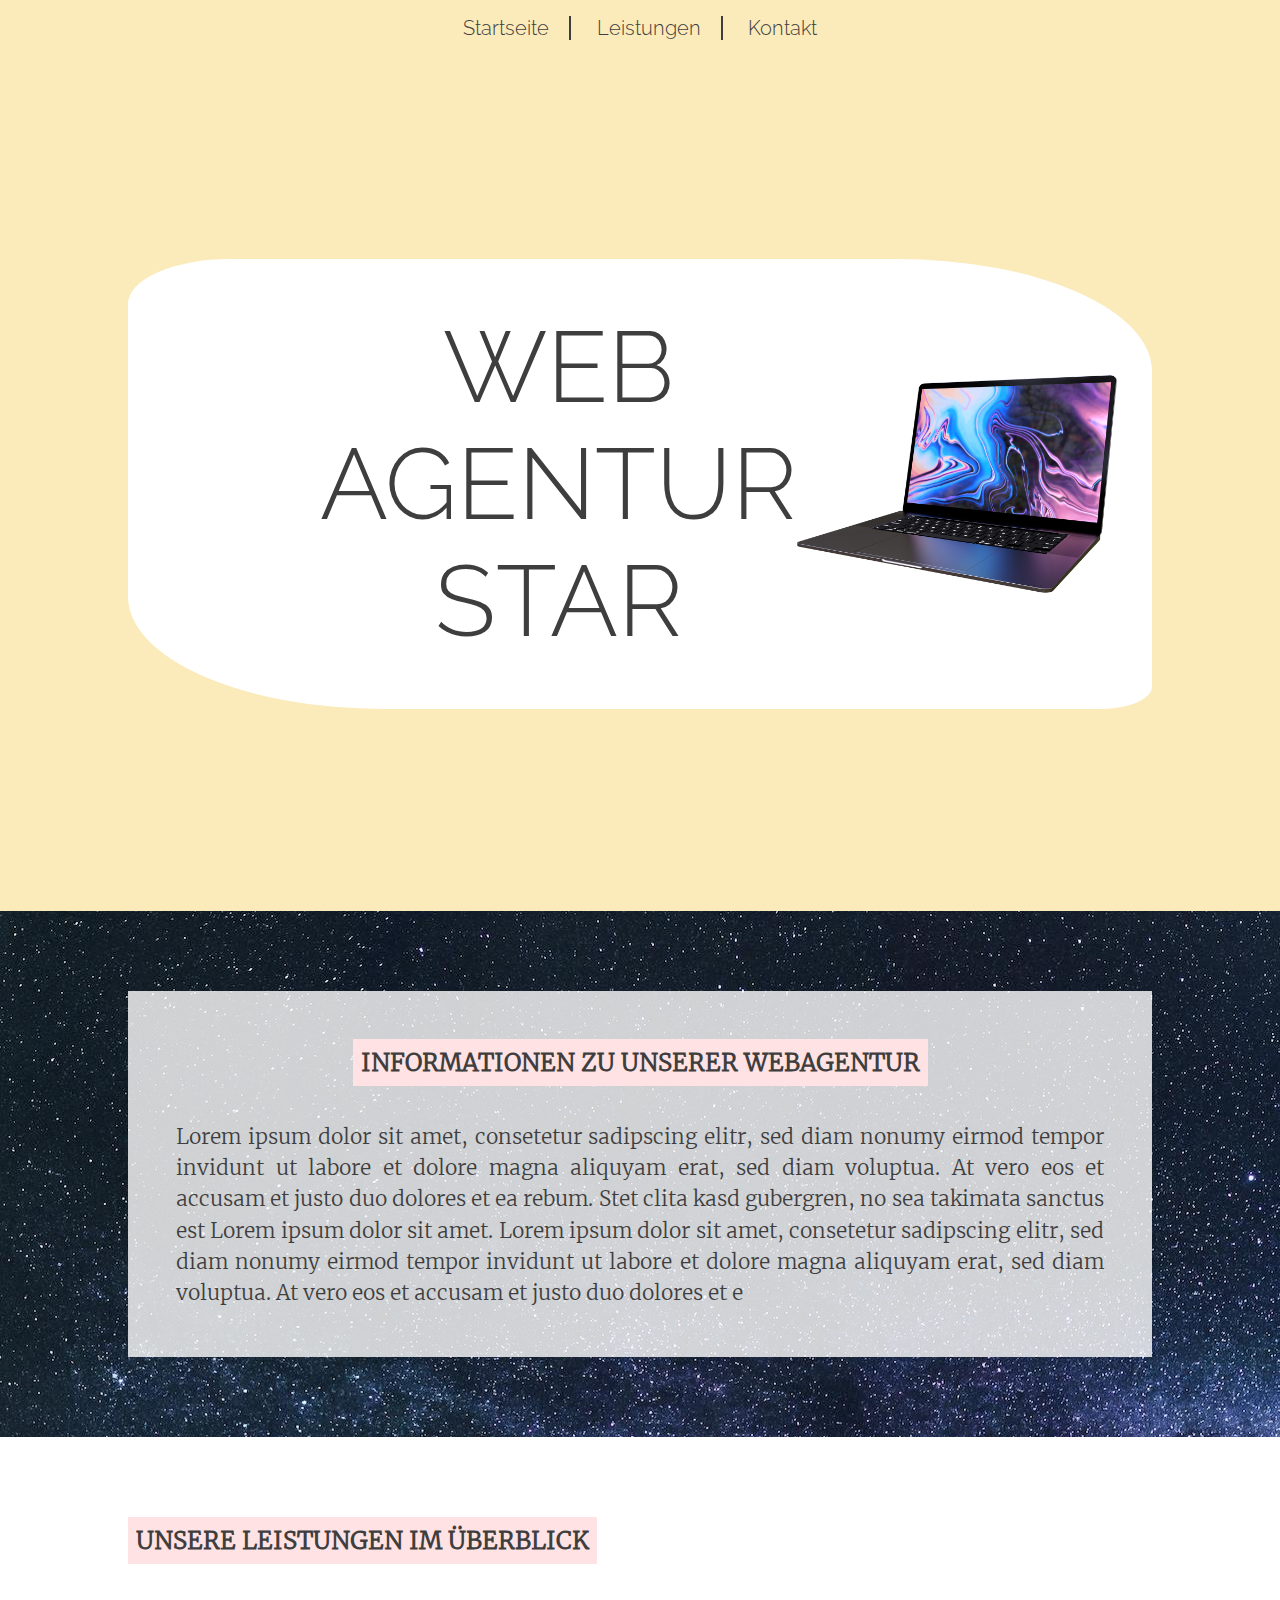
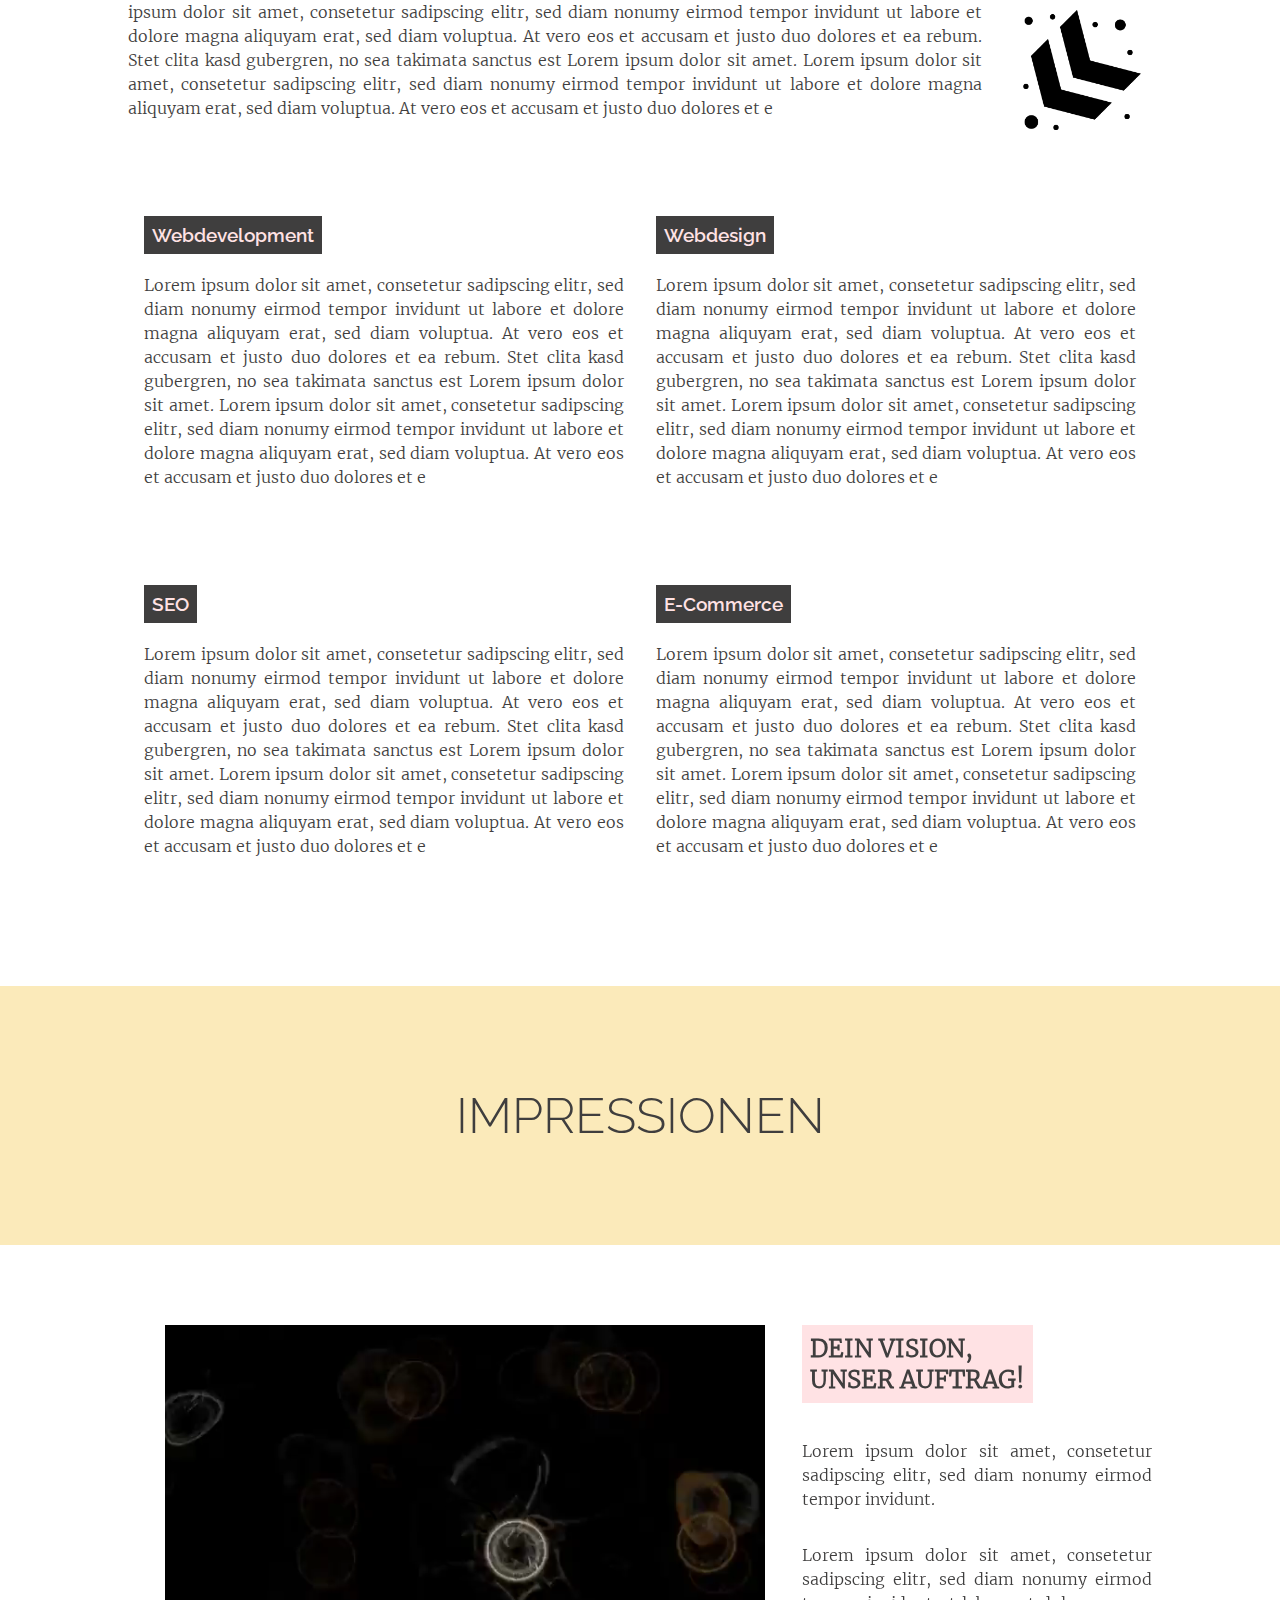
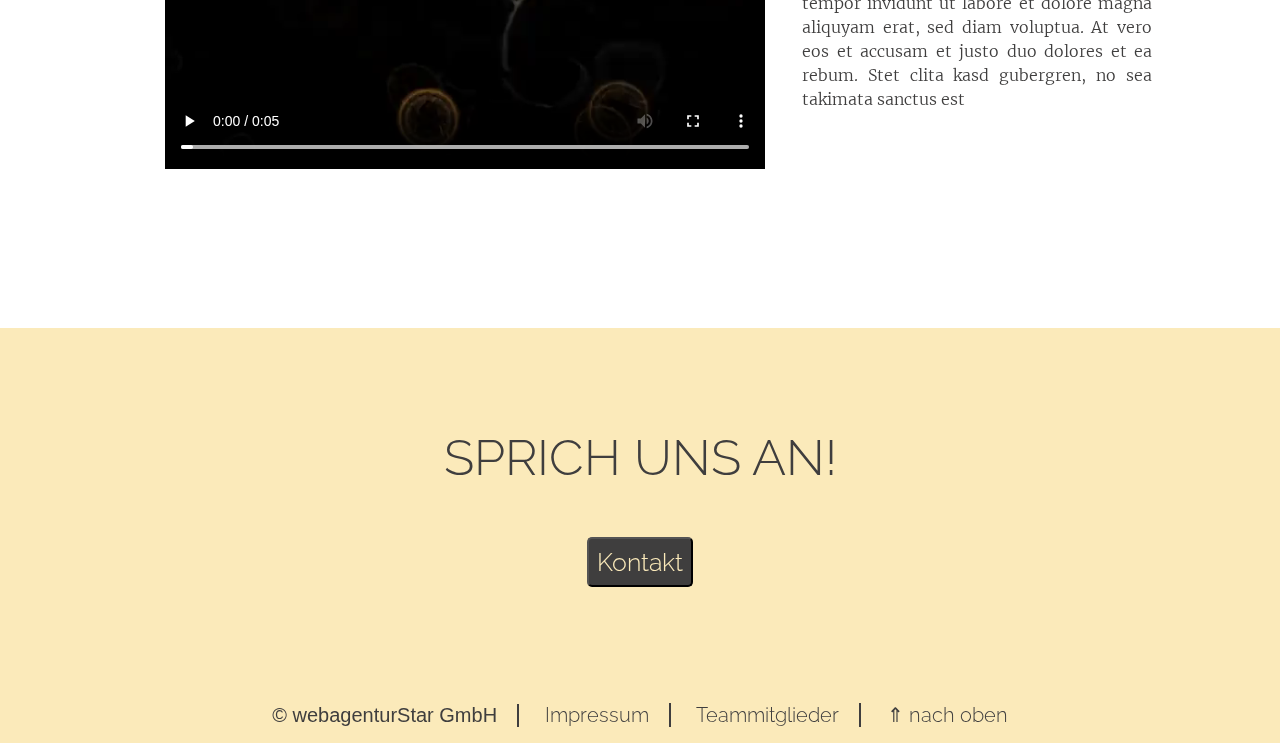
==== index.html @ 20ef8249 "Full Project" ====
<!DOCTYPE html>
<html lang="de" id="top">
<head>
    <meta charset="UTF-8">
    <meta name="viewport" content="width=device-width, initial-scale=1.0">
    <title>Webagentur Star</title>
    <link rel="stylesheet" href="main.css">
</head>

<body>

    

        <nav class="site-nav">
            <ul>
                <li><a href="index.html">Startseite</a></li>
                <li><a href="leistungen/leistungen.html">Leistungen</a></li>
                <li style="border: 0;"><a href="info/kontakt.html">Kontakt</a></li>
            </ul>
        </nav>
        

    

    <main class="startseite">

        <div class="start-section">
            <div class="start-container">
                <h1>Web <br>Agentur<br>Star</h1>
                <img src="bildergalerie/—Pngtree—3d laptop original design_9065802.png" alt="">
            </div>
        </div>
       
            

        <section class="section1 section">
            <div class="wide">
                <h2>Informationen zu unserer Webagentur</h2>

                <p>Lorem ipsum dolor sit amet, consetetur sadipscing elitr, sed diam nonumy 
                    eirmod tempor invidunt ut labore et dolore magna aliquyam erat, sed diam
                    voluptua. At vero eos et accusam et justo duo dolores et ea rebum. Stet
                    clita kasd gubergren, no sea takimata sanctus est Lorem ipsum dolor sit 
                    amet. Lorem ipsum dolor sit amet, consetetur sadipscing elitr, sed diam 
                    nonumy eirmod tempor invidunt ut labore et dolore magna aliquyam erat, 
                    sed diam voluptua. At vero eos et accusam et justo duo dolores et e</p>
            </div>    
            </section>

        <section class="section2">

            <div class="wide">
                <div class="div1">
                    <h2>Unsere Leistungen im Überblick</h2>
    
                    <p> <img src="bildergalerie/pfeil-nach-links-unten.png" alt="Pfeil nach links unten"> ipsum dolor sit amet, consetetur sadipscing elitr, sed diam nonumy 
                    eirmod tempor invidunt ut labore et dolore magna aliquyam erat, sed diam
                    voluptua. At vero eos et accusam et justo duo dolores et ea rebum. Stet
                    clita kasd gubergren, no sea takimata sanctus est Lorem ipsum dolor sit 
                    amet. Lorem ipsum dolor sit amet, consetetur sadipscing elitr, sed diam 
                    nonumy eirmod tempor invidunt ut labore et dolore magna aliquyam erat, 
                    sed diam voluptua. At vero eos et accusam et justo duo dolores et e</p>
                </div>
    
                <div class="flex-container">
    
                    <article>
                        <h3>Webdevelopment</h3>
                        <p>Lorem ipsum dolor sit amet, consetetur sadipscing elitr, sed diam nonumy 
                        eirmod tempor invidunt ut labore et dolore magna aliquyam erat, sed diam
                        voluptua. At vero eos et accusam et justo duo dolores et ea rebum. Stet
                        clita kasd gubergren, no sea takimata sanctus est Lorem ipsum dolor sit 
                        amet. Lorem ipsum dolor sit amet, consetetur sadipscing elitr, sed diam 
                        nonumy eirmod tempor invidunt ut labore et dolore magna aliquyam erat, 
                        sed diam voluptua. At vero eos et accusam et justo duo dolores et e</p>
                    </article>
    
                    <article>
                        <h3>Webdesign</h3>
                        <p>Lorem ipsum dolor sit amet, consetetur sadipscing elitr, sed diam nonumy 
                        eirmod tempor invidunt ut labore et dolore magna aliquyam erat, sed diam
                        voluptua. At vero eos et accusam et justo duo dolores et ea rebum. Stet
                        clita kasd gubergren, no sea takimata sanctus est Lorem ipsum dolor sit 
                        amet. Lorem ipsum dolor sit amet, consetetur sadipscing elitr, sed diam 
                        nonumy eirmod tempor invidunt ut labore et dolore magna aliquyam erat, 
                        sed diam voluptua. At vero eos et accusam et justo duo dolores et e</p>
                    </article>
    
                    <article>
                        <h3>SEO</h3>
                        <p>Lorem ipsum dolor sit amet, consetetur sadipscing elitr, sed diam nonumy 
                        eirmod tempor invidunt ut labore et dolore magna aliquyam erat, sed diam
                        voluptua. At vero eos et accusam et justo duo dolores et ea rebum. Stet
                        clita kasd gubergren, no sea takimata sanctus est Lorem ipsum dolor sit 
                        amet. Lorem ipsum dolor sit amet, consetetur sadipscing elitr, sed diam 
                        nonumy eirmod tempor invidunt ut labore et dolore magna aliquyam erat, 
                        sed diam voluptua. At vero eos et accusam et justo duo dolores et e</p>
                    </article>
    
                    <article>
                        <h3>E-Commerce</h3>
                        <p>Lorem ipsum dolor sit amet, consetetur sadipscing elitr, sed diam nonumy 
                        eirmod tempor invidunt ut labore et dolore magna aliquyam erat, sed diam
                        voluptua. At vero eos et accusam et justo duo dolores et ea rebum. Stet
                        clita kasd gubergren, no sea takimata sanctus est Lorem ipsum dolor sit 
                        amet. Lorem ipsum dolor sit amet, consetetur sadipscing elitr, sed diam 
                        nonumy eirmod tempor invidunt ut labore et dolore magna aliquyam erat, 
                        sed diam voluptua. At vero eos et accusam et justo duo dolores et e</p>
                    </article>
                
                </div>
            </div>

            
        </section>

        <h1>Impressionen</h1>

        <section>

            <div class="video-content">
                <video src="bildergalerie/werbevideo.mp4" autoplay loop controls></video>
            
             <div>
                <h2>Dein Vision,<br> unser Auftrag!</h2>
            <p>Lorem ipsum dolor sit amet, consetetur sadipscing elitr, sed diam nonumy 
                eirmod tempor invidunt.</p>
                <p>Lorem ipsum dolor sit amet, consetetur sadipscing elitr, sed diam nonumy 
                    eirmod tempor invidunt ut labore et dolore magna aliquyam erat, sed diam
                    voluptua. At vero eos et accusam et justo duo dolores et ea rebum. Stet
                    clita kasd gubergren, no sea takimata sanctus est</p>
            </div>
             </div>   
        
        </section>

        <h1>Sprich uns an! <br>
            <button class="kontakt-btn">Kontakt</button>
        </h1>
    </main>

    <footer>
        <nav class="footer-nav">
        <ul>
            <li>&copy; webagenturStar GmbH</li>
            <li><a href="info/impressum.html">Impressum</a></li>
            <li><a href="teammitglieder/teammitglieder.html">Teammitglieder</a></li>
            <li style="border: 0px;"><a href="#top">&uArr; nach oben </a></li>
         </ul>
        </nav>
    </footer>


    
</body>
</html>
---- main.css ----
/* Allgemeine Styleregeln */

/* raleway-300 - latin */
@font-face {
    font-display: swap; /* Check https://developer.mozilla.org/en-US/docs/Web/CSS/@font-face/font-display for other options. */
    font-family: 'Raleway';
    font-style: normal;
    font-weight: 300;
    src: url('fonts/raleway-v34-latin-300.woff2') format('woff2'); /* Chrome 36+, Opera 23+, Firefox 39+, Safari 12+, iOS 10+ */
  }

/* raleway-600 - latin */
@font-face {
    font-display: swap; /* Check https://developer.mozilla.org/en-US/docs/Web/CSS/@font-face/font-display for other options. */
    font-family: 'Raleway';
    font-style: normal;
    font-weight: 600;
    src: url('fonts/raleway-v34-latin-600.woff2') format('woff2'); /* Chrome 36+, Opera 23+, Firefox 39+, Safari 12+, iOS 10+ */
  }

/* merriweather-300 - latin */
@font-face {
    font-display: swap; /* Check https://developer.mozilla.org/en-US/docs/Web/CSS/@font-face/font-display for other options. */
    font-family: 'Merriweather';
    font-style: normal;
    font-weight: 300;
    src: url('fonts/merriweather-v30-latin-300.woff2') format('woff2'); /* Chrome 36+, Opera 23+, Firefox 39+, Safari 12+, iOS 10+ */
  }

html {
    scroll-behavior: smooth;
    background-color: rgb(65, 65, 65);
}

:root {
    --text-color: #3f3e3e;
    --sec-color: #FFE2E4;
    --main-color: #FBEABA;
    --bg-color: rgb(240, 240, 240);
}

[id] {
    scroll-margin-top: 5em;
  }

body {
    background-color: white;
    font-family: Geramond, serif;
    color: var(--text-color);
    margin: auto;
}



h1 {
    font-family:'Raleway', Arial, sans-serif;
    font-weight: 300;
    font-size: 50px;  
    color: var(--text-color); 
    background-color: var(--main-color); 
    padding: 2em 0.5rem;
    text-transform: uppercase;
    text-align: center; 
} 

h2, h3 { 
    display: inline-block; 
    padding: 0.5rem;   
}

h2  {
    color: var(--text-color);
    background-color: var(--sec-color); 
    margin-bottom: 1.5em;
    font-family: 'Merriweather', serif;
    text-transform: uppercase;}

h3  {
    color: var(--sec-color);
    background-color: var(--text-color);
    margin-bottom: 1em;
    font-family:'Raleway', Arial, sans-serif;
    font-weight: 600;
}

p {
    line-height: 1.5em;
    font-family: 'Merriweather', serif;
}

a, label {
    font-family:'Raleway', Arial, sans-serif;
    font-weight: 300;
}
label {
    padding-bottom: 0.3em;
}
 

*, *::before, *::after {
    box-sizing: border-box;
}

* {margin: 0}


section {
    padding: 5em 10%;
    display: flex;
    flex-direction: column;
    justify-content: center;
    align-items: center;
}

.wide {
    max-width: 1200px;
}


/* Styles für Haupt-Navigation und -Footer mit nav class="site-nav"*/

nav {
    font-family: 'Trebuchet MS', 'Lucida Sans Unicode', 'Lucida Grande', 'Lucida Sans', Arial, sans-serif;
}


.site-nav, .footer-nav {
    text-align: center;
    font-size: 20px;
    background-color: var(--main-color);
}

.site-nav {
    position: -webkit-sticky;
    position: sticky;
    top: 0;
    z-index: 10;
}

.site-nav li, .footer-nav li {
    display: inline-block;
    padding-right: 1em;
    padding-left: 1em;
    border-right: 2px solid var(--text-color);
}

.site-nav ul, .footer-nav ul {
    padding: 1rem;
}

.site-nav a, .footer-nav a {
    color: var(--text-color);
    text-decoration: none;   
}

.site-nav a:hover, .footer-nav a:hover {
    font-weight: 800;
}

/* Styles für die Startseite */

.start-section {
    display: flex;
    flex-direction: column;
    align-items: center;
    justify-content: center;
    background-color: var(--main-color);
    height: 95vh;
}

.start-container {
    width: 80%;
    height: 50vh;
    display: flex;
    justify-content: center;
    align-items: center;
    background-color: white;
    padding: 15%;
    border-radius: 10% 25% 5% 25%;
}

.start-container h1 {
    font-size: 60px;
    padding: 10%;
    background-color: transparent;
}

.start-container img {
   display: none;
}


.startseite p {
    text-align: justify;
}

.startseite .section1 {
    background-image: url(bildergalerie/pexels-felix-mittermeier-956999.jpg);
}

.startseite .section1 div {
    margin: auto;
    padding: 3em;
    text-align: center;
    background-color: rgba(260, 260, 260, 0.8);    
}

.startseite .section1 p {
    font-size: 1.3rem;
}

.startseite .section2 img {
    float: right;
    width: 140px;
    margin-left: 30px;
    margin-bottom: 20px;
}



.startseite .section2 .div1 {
    margin-bottom: 3em;
}

.startseite .flex-container {
    display: flex;
    flex-wrap: wrap;
    justify-content: space-between;
    width: 100%;
} 

.startseite .flex-container article {
    width: 45%;
    margin: 3em 1em;
    flex-grow: 1;
}

video {
    width: 100%;
    max-width: 600px;
    margin: auto;
    margin-bottom: 5rem;
}

.video-content {
    width: 100%;
    max-width: 1200px;
    display: flex;
    flex-wrap: wrap;
    justify-content: space-between;
}

.video-content p {
    width: 350px;
    margin-bottom: 2em;
}

.kontakt-btn {
    margin-top: 2em;
    font-size: 25px;
    font-family: 'Raleway';
}

@media screen and (min-width: 728px) {
  

    .start-container h1 {
        font-size: 80px;
        padding: 0;
    }

    
}

@media screen and (min-width: 1028px) {


    .start-container h1 {
        font-size: 80px;
        padding: 0;
    }

    .start-container {
        display: flex;
        justify-content: space-between;
        align-items: center;
    }
    
    .start-container img {
        display: inline;
        max-width: 50%;
    }
}

@media screen and (min-width: 1280px) {
    .start-container h1 {
        font-size: 100px;
    }
}



/*  -------------
Seite Leistungen 
------------------*/

.leistungen .section1 .container {
    display: flex;
    justify-content: center;
    flex-wrap: wrap;
    align-items: center;
   
}

.leistungen .section1 p {
    text-align: justify;
    font-size: 1.3rem;
    width: 50%;
    flex-grow: 1;
}

.leistungen-nav {
    margin-right: 5rem;
    margin-top: 2em;
    margin-bottom: 4em;
}

.leistungen-nav li {
    display: block;
    height: 50px;
    width: 300px;
    text-align: center;
    background-color: var(--text-color);
    border-radius: 1rem;
    margin-bottom: 15px; 
    padding: 15px 0;
}

.leistungen-nav ul {
    padding: 0;
    margin-bottom: 2rem;
}

.leistungen-nav a {
    color: var(--sec-color);
    text-decoration: none;
    transition: all 0.1s ease;
}

.leistungen-nav a:hover {
    font-size: 120%;
}

@media screen and (min-width: 728px){
    .leistungen .section1 .container {
        display: flex;
        justify-content: space-between;
        flex-wrap: wrap;
        align-items: center;
    }

}

/* Sprungziel unter den Header setzen mit class="ankerposition" für HTML-Anker*/

.ankerposition {
    margin-bottom: 55px;
    visibility: hidden;
}

.leistungen h3 {
    font-size: 40px;
    margin-bottom: 2em;
}

.leistungen .section2 a {
    display: block;
    margin-top: 1em;
}

.leistungen article {
    padding: 1em;
    margin-bottom: 10em;
}

.flex-container .text {
    background-color: var(--bg-color);
    padding: 2em;
    text-align: justify;  
}

.bild img {
   max-width: 100%;   
}


.text ol {
    padding: 0 0 2em 1em;
    line-height: 2em;
    font-family: 'Trebuchet MS', 'Lucida Sans Unicode', 'Lucida Grande', 'Lucida Sans', Arial, sans-serif;
    background-color: var(--bg-color);
}

@media screen and (min-width: 728px){
   
    .leistungen .flex-container {
        display: flex;
        flex-direction: row;
        flex-wrap: wrap;
        /* shorthand wäre: flexflow: row wrap; */
        justify-content: space-between;
        align-items: center;
    }
    
    .flex-container .text {
        flex: 55%;
        max-width: 55%;
        position: relative;
        z-index: 2;   
    }
    
    .flex-container .bild {
        flex: 55%;
        max-width: 45%;
        position: relative;
        right: 50px;
        bottom: 100px;          
    }
}


/* ---------------
Seite Kontakt 
-------------------*/

/* gesamtes Kontaktformular */
.kontakt form {
    width: 50%;
    background-color: var(--sec-color);
    padding: 1rem;
    border-radius: 5px;
}

.kontakt p {
    font-family: 'Raleway';
    font-weight: 600;
    margin-bottom: 1em;
}

/* einzelne Eingabefelder in div mit label und input*/
.kontakt div {
    margin-bottom: 1rem;
}

label[for] {
    display: block;
}

.eingabefeld input, textarea {
    width: 100%;
    height: 35px;
    margin-bottom: 1.5em;
}

textarea {
    height: 70px;
}

button {
    background-color: var(--text-color);
    color: var(--main-color);
    padding: 0.5rem;
    border-radius: 5px;
    font-family: 'Raleway';
    cursor: pointer;
    font-size: inherit;
    margin-top: 1rem;
    text-align: right;
}


/* ---------------
Seite Impressum 
-------------------*/

address {
    font-style: normal;
    
}

address p {
    line-height: 1.5;
    margin-bottom: 2em;
    font-family: 'Raleway';
}




/* ------------------
Seite Teammitglieder
----------------------*/

.team article {
    width: 75%;
    background-color: var(--bg-color);
    margin: 3rem 0;
    padding: 1rem 1.5rem;
}

.team table {
    width: 100%;
    border: 1px solid var(--text-color);
    border-collapse: collapse;
}

.team thead {
    background-color: var(--main-color);
    color: var(--text-color);
}

.team tfoot {
    font-size: smaller;
}

.team th, td {
    border: 1px solid var(--text-color);
    padding: 0.5rem 0 0.1rem 0.3rem;
}

.team td {
    font-size: small;
}

.name {
    font-weight: bold;
    text-align: center;
}
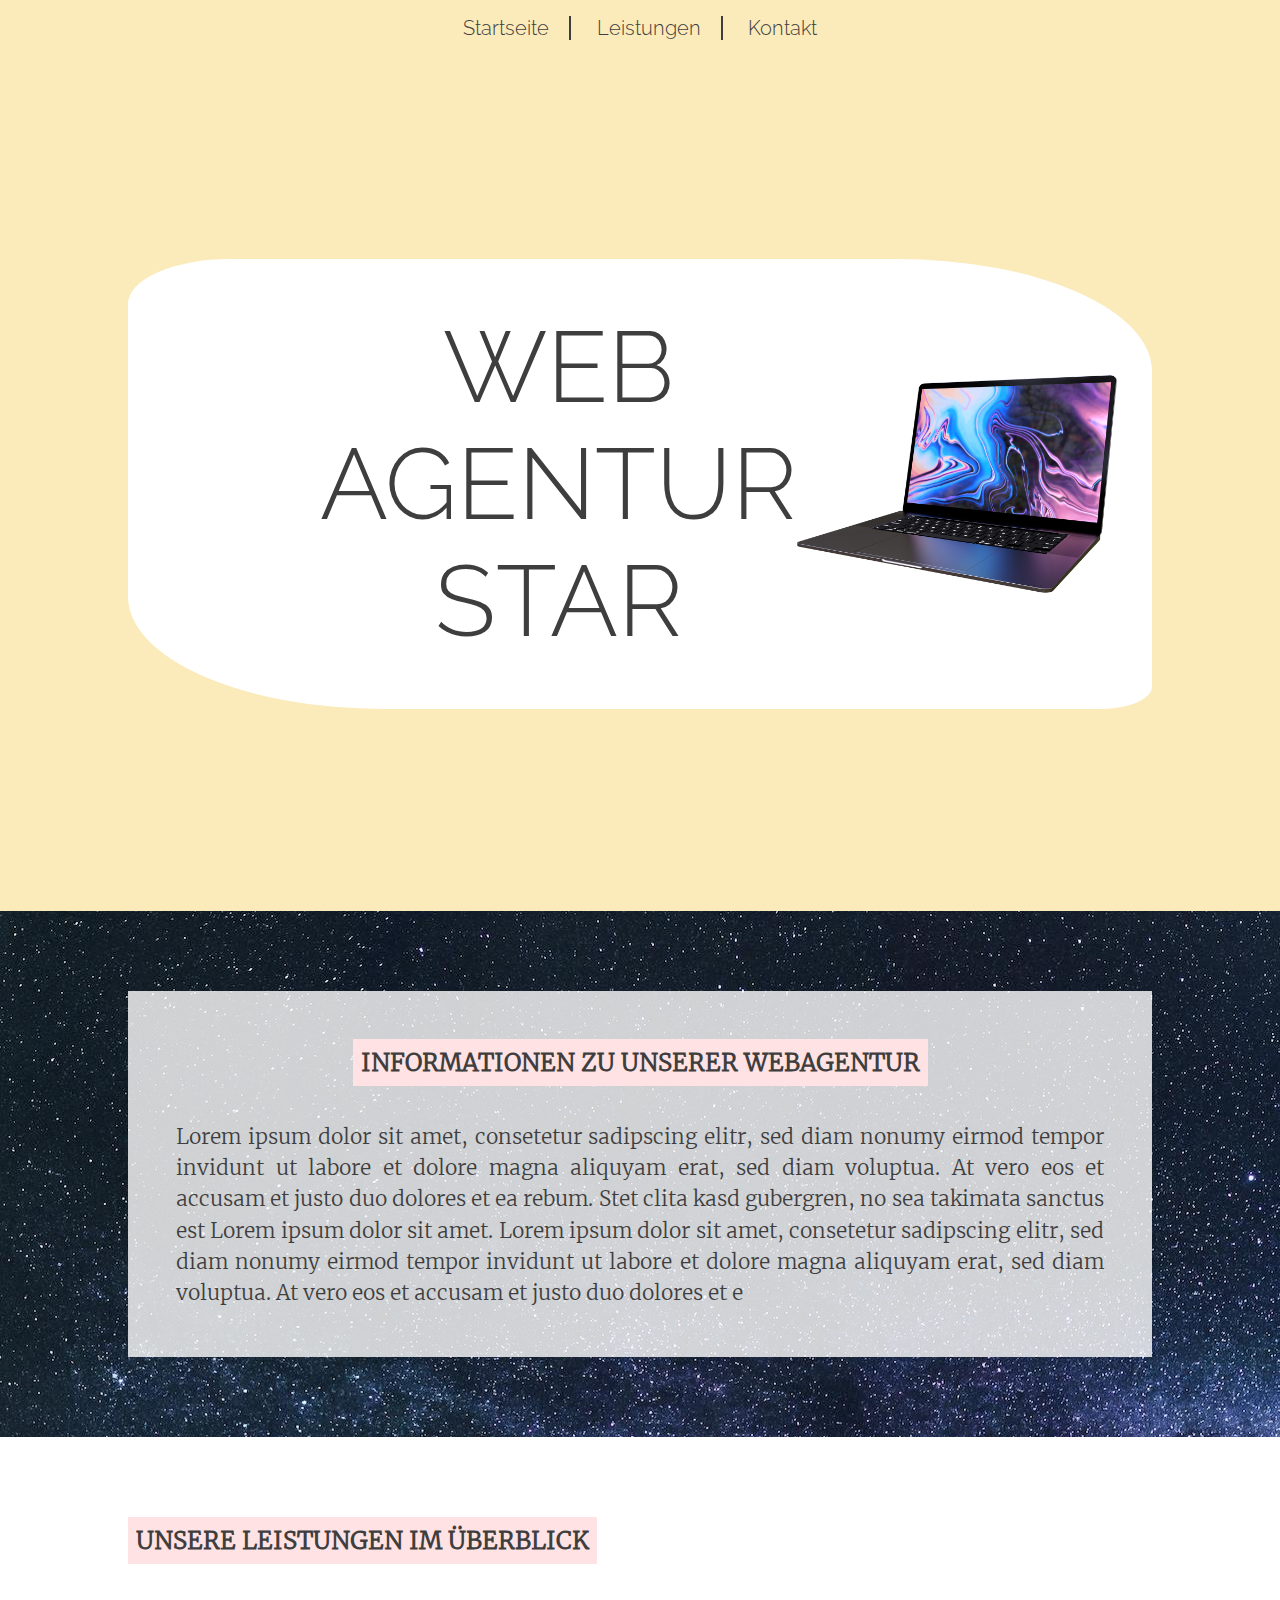
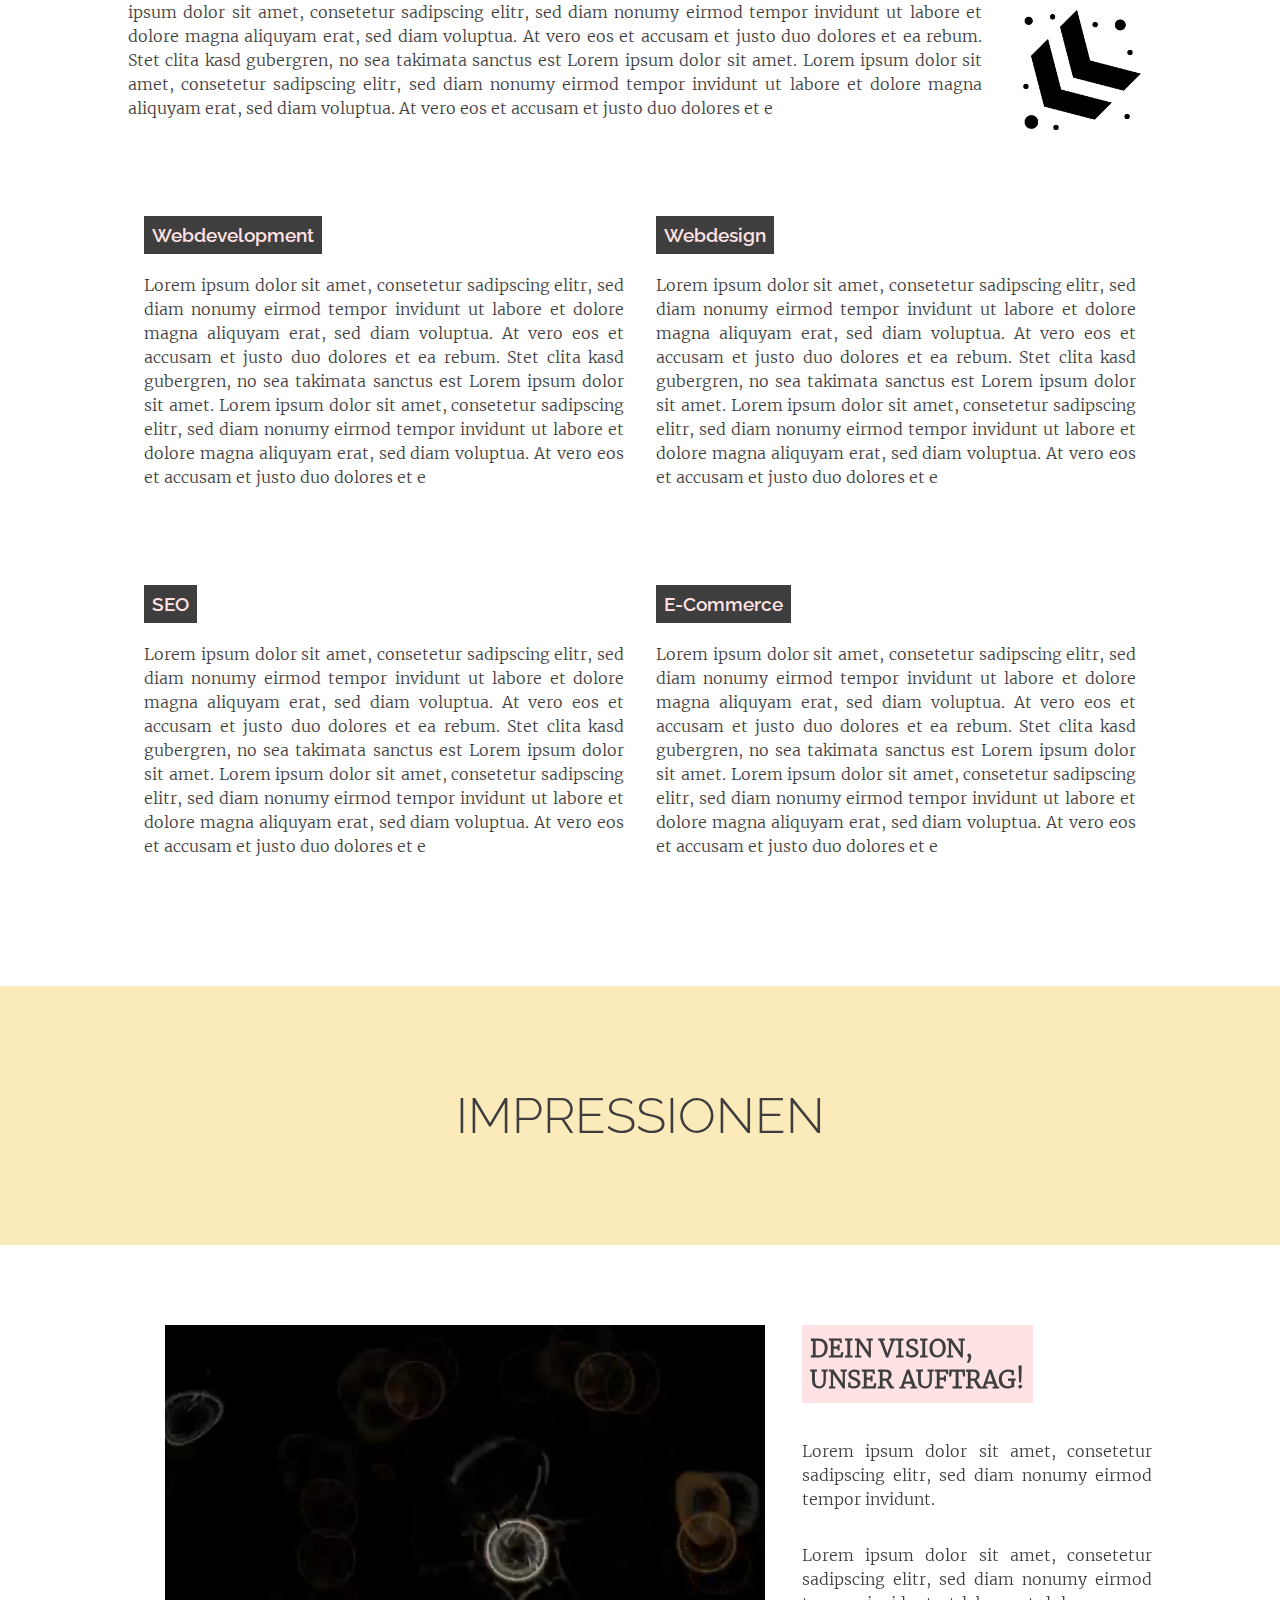
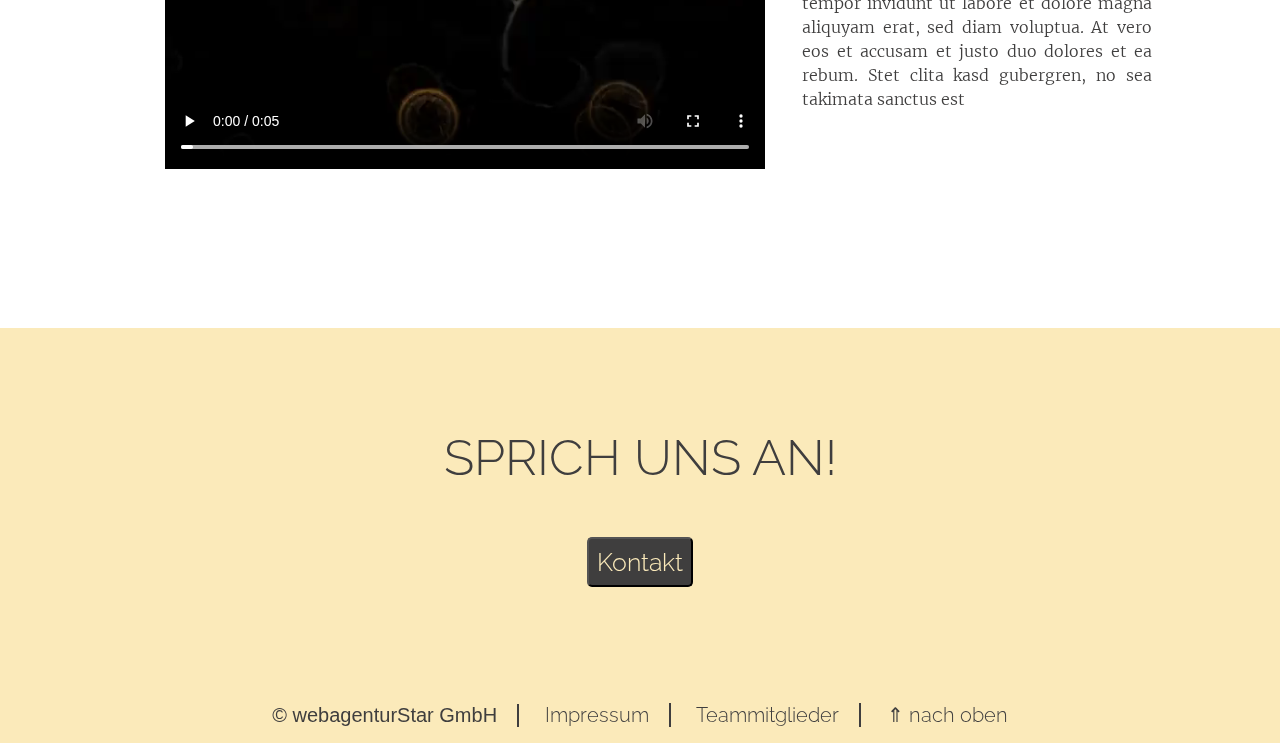
==== commit cace2969: "Anpassung" ====
--- a/index.html
+++ b/index.html
@@ -9,8 +9,6 @@
 
 <body>
 
-    
-
         <nav class="site-nav">
             <ul>
                 <li><a href="index.html">Startseite</a></li>
@@ -19,9 +17,6 @@
             </ul>
         </nav>
         
-
-    
-
     <main class="startseite">
 
         <div class="start-section">
@@ -31,8 +26,6 @@
             </div>
         </div>
        
-            
-
         <section class="section1 section">
             <div class="wide">
                 <h2>Informationen zu unserer Webagentur</h2>
@@ -45,7 +38,7 @@
                     nonumy eirmod tempor invidunt ut labore et dolore magna aliquyam erat, 
                     sed diam voluptua. At vero eos et accusam et justo duo dolores et e</p>
             </div>    
-            </section>
+        </section>
 
         <section class="section2">
 
